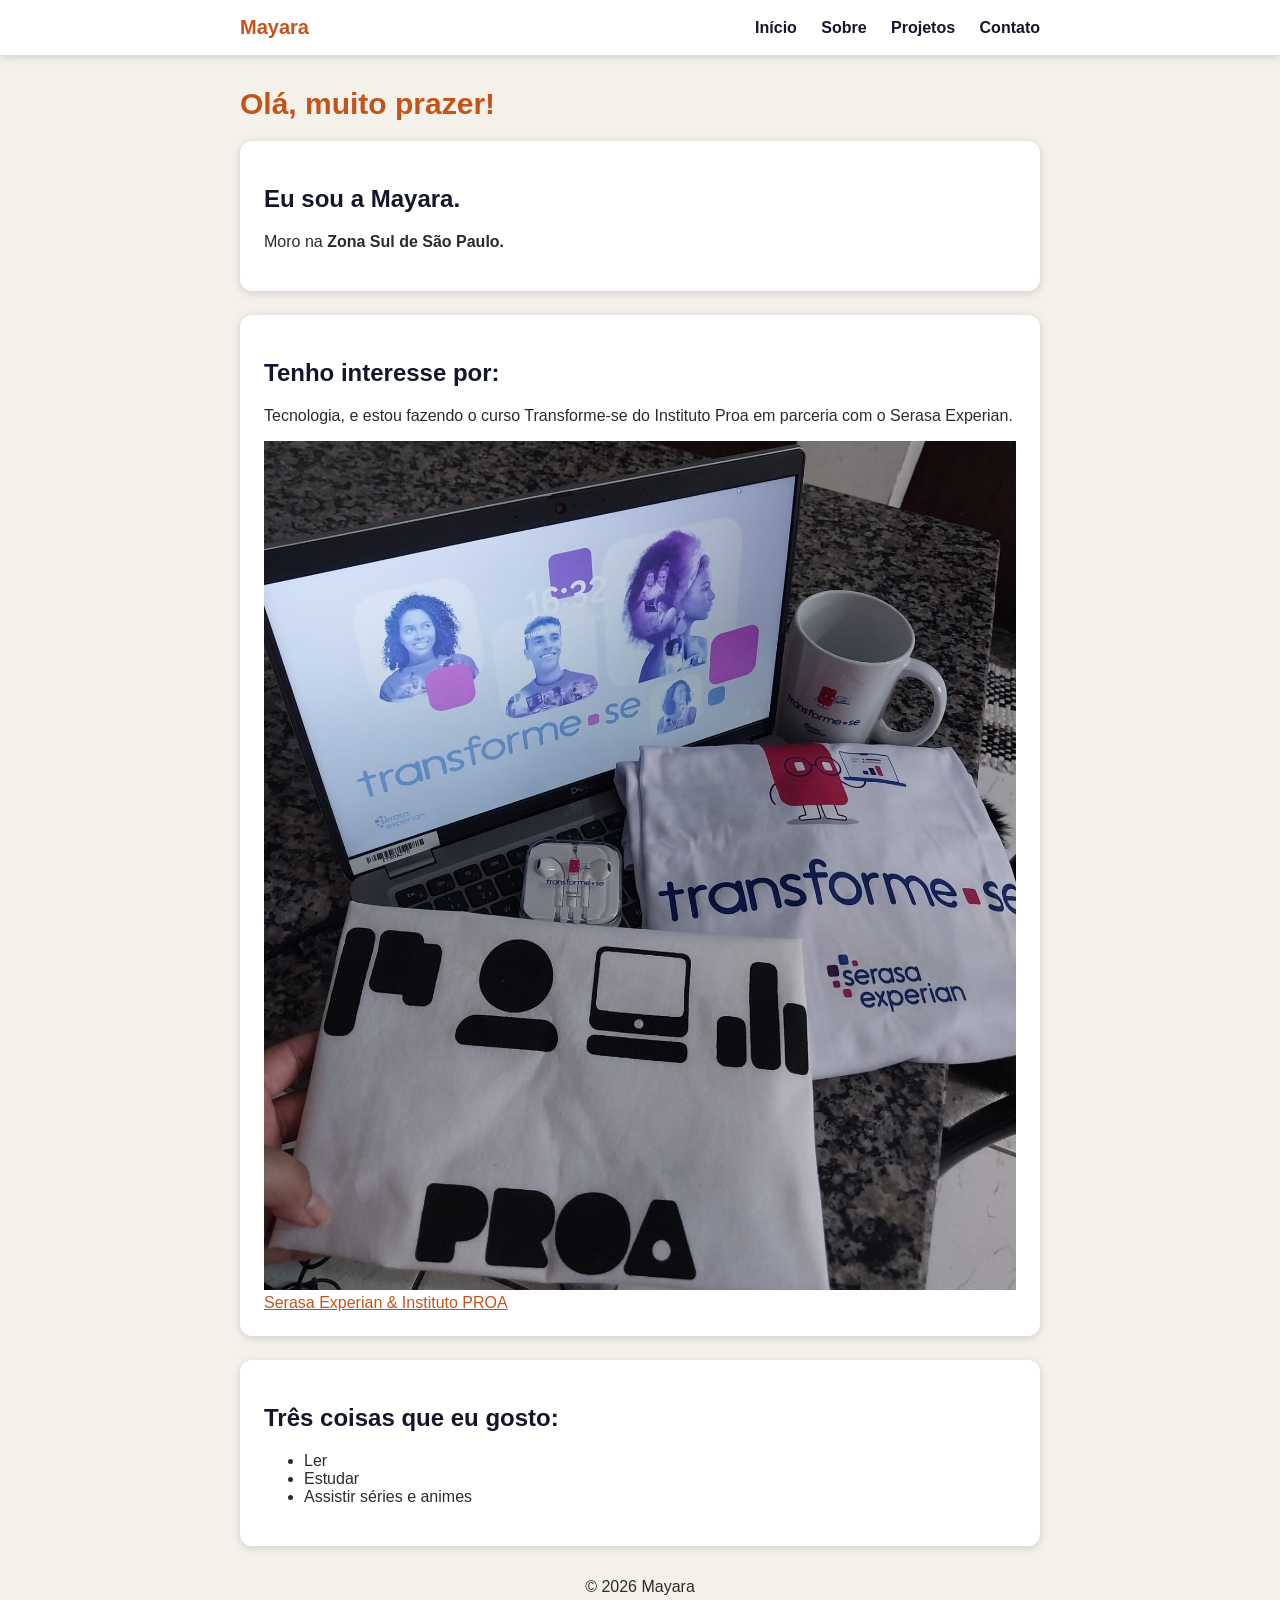
==== projetos.html @ 93434cfe "Add files via upload" ====
<!DOCTYPE html>
<html lang="pt-BR">
<head>
    <meta charset="UTF-8">
    <meta name="viewport" content="width=device-width, initial-scale=1.0">
    <title>Projetos</title>
    <link rel="stylesheet" href="CSS/style.css">
</head>
<body>
    <header>
        <div class="topo">
            <p><strong>Mayara</strong></p>
            <nav>
                <a href="index.html">Início</a>
                <a href="sobre.html">Sobre</a>
                <a href="projetos.html">Projetos</a>
                <a href="contato.html">Contato</a>
            </nav>
        </div>
    </header>

    <main>
        <h1>Olá, muito prazer!</h1>

        <section class="card">
            <h2>Eu sou a Mayara.</h2>
            <p>Moro na <strong>Zona Sul de São Paulo.</strong></p>
        </section>

        <section class="card">
            <h2>Tenho interesse por:</h2>
            <p>
                Tecnologia, e estou fazendo o curso Transforme-se do
                Instituto Proa em parceria com o Serasa Experian.
            </p>
            <img src="fotos/kit-curso.jpeg" alt="Kit do curso Transforme-se">
            <a href="https://conteudo.proa.org.br/trilha-tech" target="_blank" rel="noopener">
                Serasa Experian &amp; Instituto PROA
            </a>
        </section>

        <section class="card">
            <h2>Três coisas que eu gosto:</h2>
            <ul>
                <li>Ler</li>
                <li>Estudar</li>
                <li>Assistir séries e animes</li>
            </ul>
        </section>
    </main>

    <footer>
        <p>&copy; 2026 Mayara</p>
    </footer>
</body>
</html>
---- CSS/style.css ----
body {
    background-color: #F4F1EA;
    color: #2b2b2b;
    font-family: Arial, sans-serif;
    margin: 0;
}
h1 {
    color: #C4531A;
    font-size: 30px;
}
h2 {
    color: #14162b;
}
a {
    color: #C4531A;
}
header {
    background-color: #ffffff;
    box-shadow: 0 2px 8px rgba(0, 0, 0, 0.15);
    margin-bottom: 32px;
}
.topo {
    max-width: 800px;
    margin: auto;
    padding: 16px 0;
    display: flex;
    justify-content: space-between;
    align-items: center;
}
header p {
    margin: 0;
    font-size: 20px;
    color: #C4531A;
}
nav a {
    text-decoration: none;
    color: #14162b;
    margin-left: 20px;
    font-weight: bold;
}
nav a:hover {
    color: #C4531A;
}
footer {
    text-align: center;
    margin: 32px 0 16px;
}
img {
    max-width: 100%;
}
@media (max-width: 600px) {
    header{
        flex-direction: column;
        gap: 8px;
    }
h1 {
    font-size: 28px;
   }
}
main {
    max-width: 800px;
    margin: auto;
}
.card {
    background-color: #ffffff;
    padding: 24px;
    margin-bottom: 24px;
    border-radius: 12px;
    box-shadow: 0 2px 8px rgba(0, 0, 0, 0.15);
}
table {
    border-collapse: collapse;
    width: 100%;
}
caption {
    text-align: left;
    font-size: 20px;
    color: #14162b;
    margin-bottom: 12px;
}
th, td {
    border: 1px solid #14162b;
    padding: 8px 16px;
    text-align: left;
}
th {
    background-color: #ff8a4c;
}
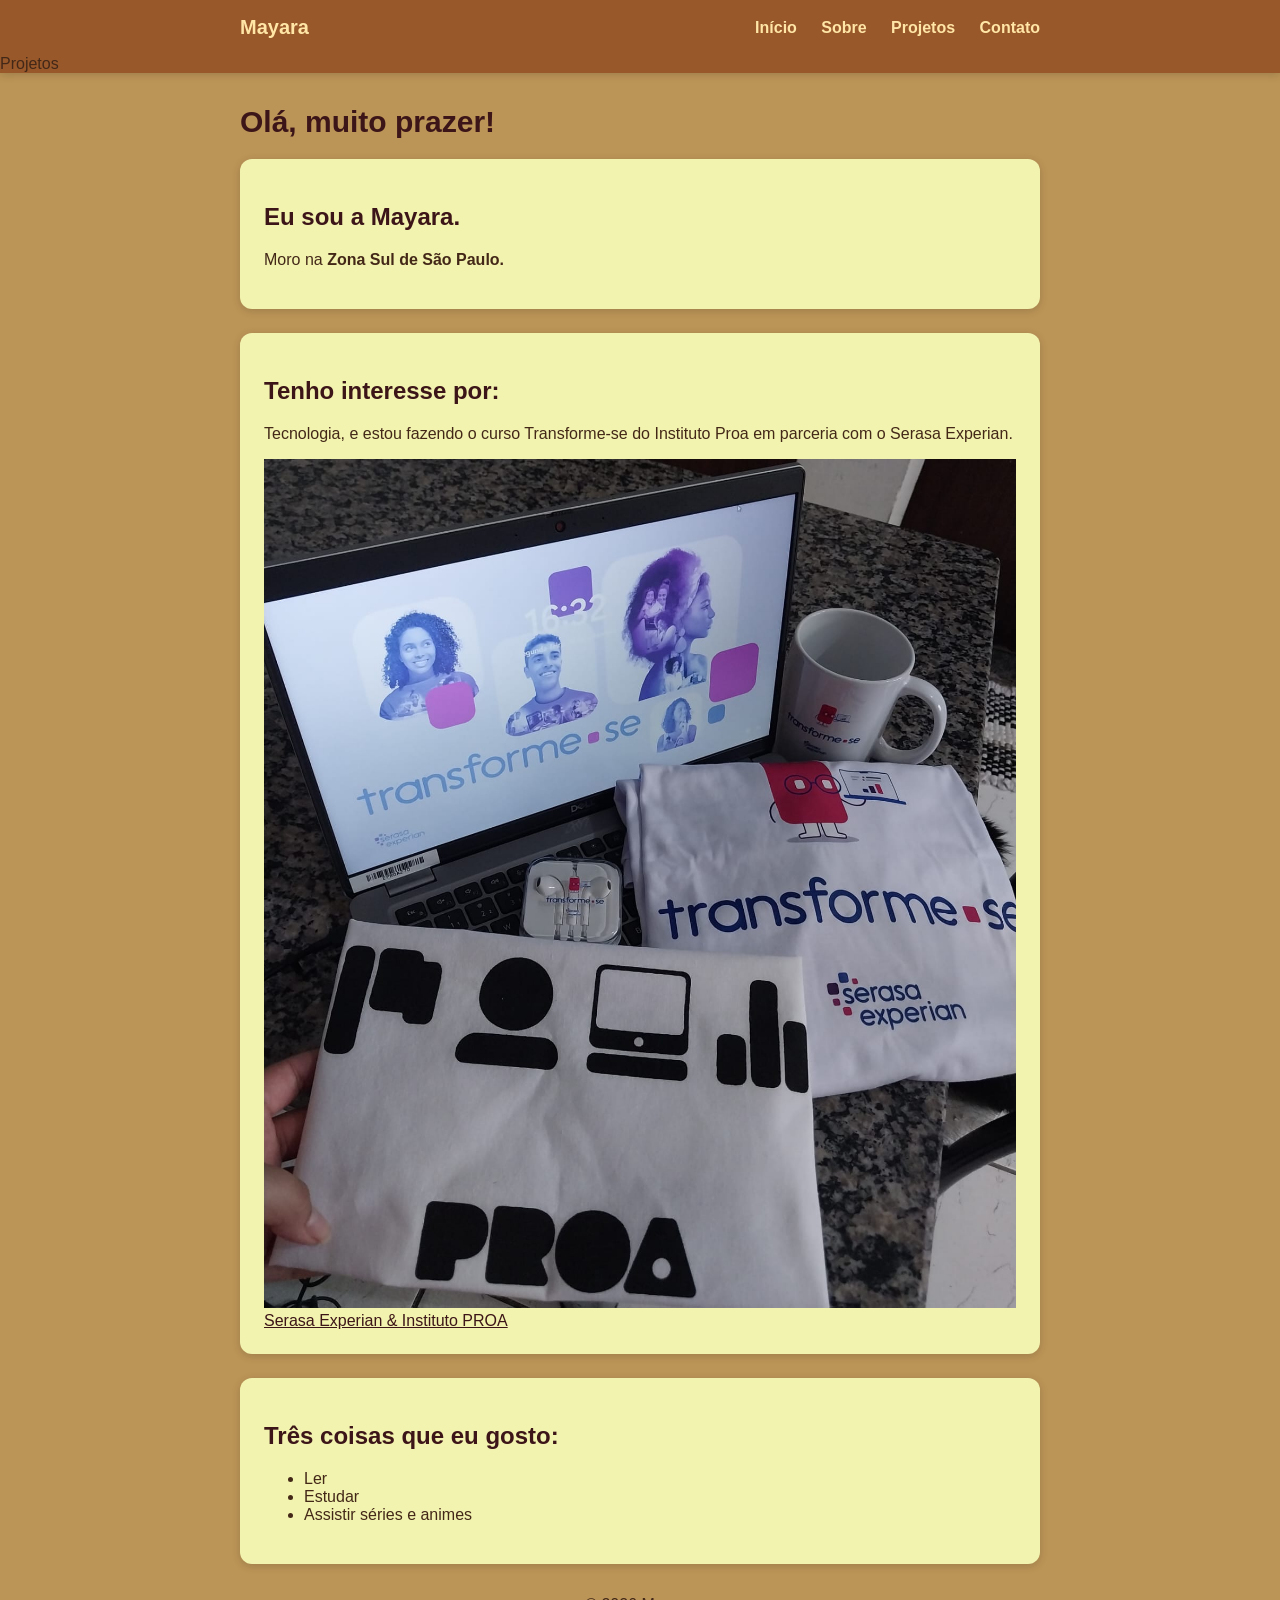
==== commit 73c7dbee: "atualizando o site" ====
--- a/projetos.html
+++ b/projetos.html
@@ -17,6 +17,7 @@
                 <a href="contato.html">Contato</a>
             </nav>
         </div>
+        <div class=".projetos">Projetos</div>
     </header>
 
     <main>
--- a/CSS/style.css
+++ b/CSS/style.css
@@ -1,21 +1,21 @@
 body {
-    background-color: #F4F1EA;
-    color: #2b2b2b;
-    font-family: Arial, sans-serif;
+    background-color: #bb9457;
+    color: #432818;
+    font-family: "poppins", Arial, sans-serif;
     margin: 0;
 }
 h1 {
-    color: #C4531A;
+    color: #3c1518;
     font-size: 30px;
 }
 h2 {
-    color: #14162b;
+    color: #3c1518;
 }
 a {
-    color: #C4531A;
+    color: #3c1518;
 }
 header {
-    background-color: #ffffff;
+    background-color: #99582a;
     box-shadow: 0 2px 8px rgba(0, 0, 0, 0.15);
     margin-bottom: 32px;
 }
@@ -30,16 +30,16 @@
 header p {
     margin: 0;
     font-size: 20px;
-    color: #C4531A;
+    color: #ffe6a7;
 }
 nav a {
     text-decoration: none;
-    color: #14162b;
+    color: #ffe6a7;
     margin-left: 20px;
     font-weight: bold;
 }
 nav a:hover {
-    color: #C4531A;
+    color: #69140E;
 }
 footer {
     text-align: center;
@@ -62,11 +62,15 @@
     margin: auto;
 }
 .card {
-    background-color: #ffffff;
+    background-color: #f2f3ae;
     padding: 24px;
     margin-bottom: 24px;
     border-radius: 12px;
     box-shadow: 0 2px 8px rgba(0, 0, 0, 0.15);
+}
+.card:hover{
+    transform: translateY(6px);
+    box-shadow: 0 10px 24px rgba(0.0, 0.0, 0.0, 0.25);
 }
 table {
     border-collapse: collapse;
@@ -75,14 +79,14 @@
 caption {
     text-align: left;
     font-size: 20px;
-    color: #14162b;
+    color: #3c1518;
     margin-bottom: 12px;
 }
 th, td {
-    border: 1px solid #14162b;
+    border: 1px solid #3c1518;
     padding: 8px 16px;
     text-align: left;
 }
 th {
-    background-color: #ff8a4c;
+    background-color: #D58936;
 }
